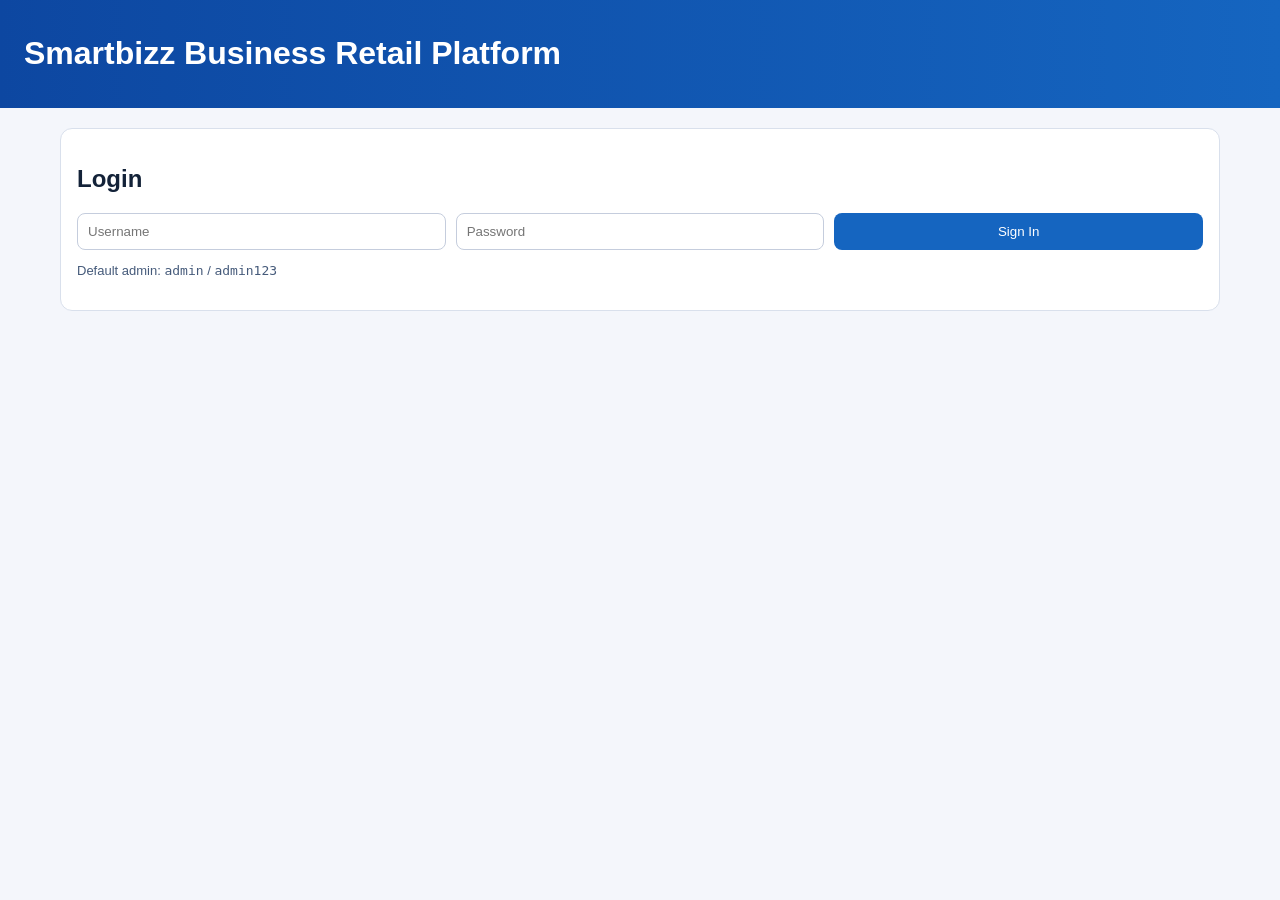
==== templates/index.html @ 772f0a19 "Initial Smartbizz platform app" ====
<!DOCTYPE html>
<html lang="en">
<head>
  <meta charset="UTF-8" />
  <meta name="viewport" content="width=device-width, initial-scale=1.0" />
  <title>Smartbizz Business Retail Platform</title>
  <link rel="stylesheet" href="/static/styles.css" />
</head>
<body>
  <header class="topbar">
    <h1>Smartbizz Business Retail Platform</h1>
    <div id="userInfo"></div>
  </header>

  <main class="container">
    <section id="loginSection" class="card">
      <h2>Login</h2>
      <form id="loginForm" class="grid-form">
        <input type="text" id="username" placeholder="Username" required />
        <input type="password" id="password" placeholder="Password" required />
        <button type="submit">Sign In</button>
      </form>
      <p class="hint">Default admin: <code>admin</code> / <code>admin123</code></p>
      <p id="loginError" class="error"></p>
    </section>

    <section id="appSection" class="hidden">
      <nav class="tabs">
        <button data-tab="dashboard" class="active">Dashboard</button>
        <button data-tab="customers">Customers</button>
        <button data-tab="inventory">Inventory</button>
        <button data-tab="sales">POS Sales</button>
        <button data-tab="reports">Reports</button>
        <button data-tab="users">Users</button>
        <button id="logoutBtn" class="danger">Logout</button>
      </nav>

      <section id="dashboard" class="tab-content card"></section>

      <section id="customers" class="tab-content card hidden">
        <h2>Customer Management</h2>
        <form id="customerForm" class="grid-form">
          <input type="hidden" id="customerId" />
          <input type="text" id="customerName" placeholder="Name" required />
          <input type="email" id="customerEmail" placeholder="Email" />
          <input type="text" id="customerPhone" placeholder="Phone" />
          <input type="text" id="customerAddress" placeholder="Address" />
          <button type="submit">Save Customer</button>
        </form>
        <input type="text" id="customerSearch" placeholder="Search customers" />
        <div id="customersTable"></div>
      </section>

      <section id="inventory" class="tab-content card hidden">
        <h2>Inventory Management</h2>
        <form id="productForm" class="grid-form">
          <input type="hidden" id="productId" />
          <input type="text" id="productSku" placeholder="SKU" required />
          <input type="text" id="productName" placeholder="Product Name" required />
          <input type="number" id="productPrice" placeholder="Price" step="0.01" min="0" required />
          <input type="number" id="productStock" placeholder="Stock Qty" min="0" required />
          <button type="submit">Save Product</button>
        </form>
        <h3>Low Stock Alerts (<=10)</h3>
        <div id="lowStockList"></div>
        <div id="productsTable"></div>
      </section>

      <section id="sales" class="tab-content card hidden">
        <h2>Sales Management (POS)</h2>
        <form id="saleForm" class="grid-form">
          <select id="saleCustomer"></select>
          <select id="saleProduct"></select>
          <input type="number" id="saleQty" min="1" value="1" required />
          <button type="button" id="addSaleItem">Add Item</button>
          <button type="submit">Complete Sale</button>
        </form>
        <div id="saleCart"></div>
        <div id="salesList"></div>
        <div id="receiptView"></div>
      </section>

      <section id="reports" class="tab-content card hidden">
        <h2>Reporting & Analytics</h2>
        <div id="reportsView"></div>
      </section>

      <section id="users" class="tab-content card hidden">
        <h2>User Authentication & Roles</h2>
        <form id="userForm" class="grid-form">
          <input type="text" id="newFullName" placeholder="Full Name" required />
          <input type="text" id="newUsername" placeholder="Username" required />
          <input type="password" id="newPassword" placeholder="Password" required />
          <select id="newRole">
            <option value="staff">Staff</option>
            <option value="admin">Admin</option>
          </select>
          <button type="submit">Create User</button>
        </form>
        <div id="usersList"></div>
      </section>
    </section>
  </main>

  <script src="/static/app.js"></script>
</body>
</html>
---- static/styles.css ----
:root {
  --bg: #f4f6fb;
  --text: #132238;
  --card: #ffffff;
  --accent: #1565c0;
  --danger: #c62828;
  --border: #d9e0ec;
}

* { box-sizing: border-box; }

body {
  margin: 0;
  font-family: Segoe UI, Tahoma, sans-serif;
  background: var(--bg);
  color: var(--text);
}

.topbar {
  background: linear-gradient(90deg, #0d47a1, #1565c0);
  color: #fff;
  padding: 14px 24px;
  display: flex;
  justify-content: space-between;
  align-items: center;
}

.container { padding: 20px; max-width: 1200px; margin: 0 auto; }

.card {
  background: var(--card);
  border: 1px solid var(--border);
  border-radius: 12px;
  padding: 16px;
  margin-bottom: 16px;
}

.grid-form {
  display: grid;
  grid-template-columns: repeat(auto-fit, minmax(180px, 1fr));
  gap: 10px;
  margin-bottom: 12px;
}

input, select, button {
  padding: 10px;
  border: 1px solid #c5cddd;
  border-radius: 8px;
}

button {
  background: var(--accent);
  color: #fff;
  border: none;
  cursor: pointer;
}

button.danger { background: var(--danger); }

button:disabled { background: #8a9ab3; cursor: not-allowed; }

.tabs { display: flex; gap: 8px; flex-wrap: wrap; margin-bottom: 12px; }
.tabs button.active { background: #0d47a1; }

.hidden { display: none; }

.error { color: var(--danger); }
.hint { font-size: 13px; color: #455a7a; }

.table-wrap { overflow: auto; }

table { width: 100%; border-collapse: collapse; margin-top: 8px; }
th, td { border: 1px solid #d6deed; padding: 8px; text-align: left; }
th { background: #eef3fb; }

.tag {
  display: inline-block;
  padding: 3px 8px;
  border-radius: 999px;
  font-size: 12px;
  background: #e3efff;
}

.low { background: #ffe3e3; color: #8b1f1f; }

@media (max-width: 720px) {
  .topbar h1 { font-size: 18px; }
}
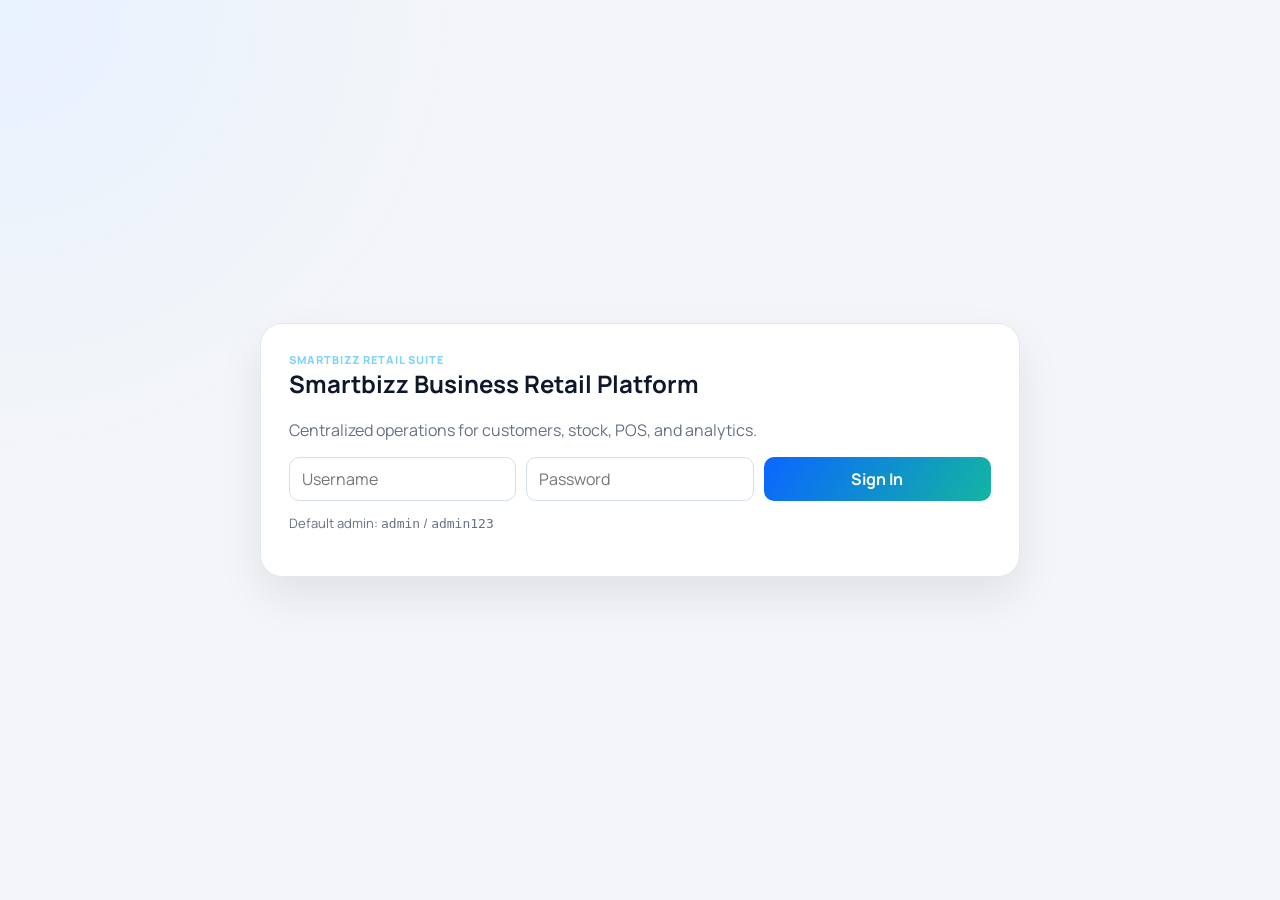
==== commit b6ac38e4: "Overhaul UI and seed realistic retail data" ====
--- a/templates/index.html
+++ b/templates/index.html
@@ -4,17 +4,17 @@
   <meta charset="UTF-8" />
   <meta name="viewport" content="width=device-width, initial-scale=1.0" />
   <title>Smartbizz Business Retail Platform</title>
+  <link rel="preconnect" href="https://fonts.googleapis.com">
+  <link rel="preconnect" href="https://fonts.gstatic.com" crossorigin>
+  <link href="https://fonts.googleapis.com/css2?family=Manrope:wght@400;500;700;800&display=swap" rel="stylesheet">
   <link rel="stylesheet" href="/static/styles.css" />
 </head>
 <body>
-  <header class="topbar">
-    <h1>Smartbizz Business Retail Platform</h1>
-    <div id="userInfo"></div>
-  </header>
-
-  <main class="container">
-    <section id="loginSection" class="card">
-      <h2>Login</h2>
+  <section id="loginSection" class="login-shell">
+    <div class="login-card">
+      <p class="eyebrow">Smartbizz Retail Suite</p>
+      <h1>Smartbizz Business Retail Platform</h1>
+      <p class="subtitle">Centralized operations for customers, stock, POS, and analytics.</p>
       <form id="loginForm" class="grid-form">
         <input type="text" id="username" placeholder="Username" required />
         <input type="password" id="password" placeholder="Password" required />
@@ -22,71 +22,84 @@
       </form>
       <p class="hint">Default admin: <code>admin</code> / <code>admin123</code></p>
       <p id="loginError" class="error"></p>
-    </section>
+    </div>
+  </section>
 
-    <section id="appSection" class="hidden">
-      <nav class="tabs">
+  <main id="appSection" class="app-shell hidden">
+    <aside class="sidebar">
+      <div>
+        <p class="eyebrow">Smartbizz</p>
+        <h2>Retail Command Center</h2>
+      </div>
+      <nav class="nav-stack">
         <button data-tab="dashboard" class="active">Dashboard</button>
         <button data-tab="customers">Customers</button>
         <button data-tab="inventory">Inventory</button>
         <button data-tab="sales">POS Sales</button>
         <button data-tab="reports">Reports</button>
-        <button data-tab="users">Users</button>
-        <button id="logoutBtn" class="danger">Logout</button>
+        <button data-tab="users">Team Access</button>
       </nav>
+      <button id="logoutBtn" class="danger">Logout</button>
+    </aside>
+
+    <section class="workspace">
+      <header class="workspace-head card">
+        <h1>Smartbizz Business Retail Platform</h1>
+        <div id="userInfo" class="tag"></div>
+      </header>
 
       <section id="dashboard" class="tab-content card"></section>
 
       <section id="customers" class="tab-content card hidden">
-        <h2>Customer Management</h2>
+        <div class="section-head"><h2>Customer Management</h2></div>
         <form id="customerForm" class="grid-form">
           <input type="hidden" id="customerId" />
-          <input type="text" id="customerName" placeholder="Name" required />
+          <input type="text" id="customerName" placeholder="Customer Name" required />
           <input type="email" id="customerEmail" placeholder="Email" />
           <input type="text" id="customerPhone" placeholder="Phone" />
           <input type="text" id="customerAddress" placeholder="Address" />
           <button type="submit">Save Customer</button>
         </form>
-        <input type="text" id="customerSearch" placeholder="Search customers" />
+        <input type="text" id="customerSearch" placeholder="Search by name, email, phone" />
         <div id="customersTable"></div>
       </section>
 
       <section id="inventory" class="tab-content card hidden">
-        <h2>Inventory Management</h2>
+        <div class="section-head"><h2>Inventory Management</h2></div>
         <form id="productForm" class="grid-form">
           <input type="hidden" id="productId" />
           <input type="text" id="productSku" placeholder="SKU" required />
           <input type="text" id="productName" placeholder="Product Name" required />
-          <input type="number" id="productPrice" placeholder="Price" step="0.01" min="0" required />
+          <input type="number" id="productPrice" placeholder="Unit Price" step="0.01" min="0" required />
           <input type="number" id="productStock" placeholder="Stock Qty" min="0" required />
           <button type="submit">Save Product</button>
         </form>
-        <h3>Low Stock Alerts (<=10)</h3>
-        <div id="lowStockList"></div>
+        <h3>Low Stock Alerts</h3>
+        <div id="lowStockList" class="alert-row"></div>
         <div id="productsTable"></div>
       </section>
 
       <section id="sales" class="tab-content card hidden">
-        <h2>Sales Management (POS)</h2>
+        <div class="section-head"><h2>POS Sales</h2></div>
         <form id="saleForm" class="grid-form">
           <select id="saleCustomer"></select>
           <select id="saleProduct"></select>
           <input type="number" id="saleQty" min="1" value="1" required />
-          <button type="button" id="addSaleItem">Add Item</button>
+          <button type="button" id="addSaleItem">Add to Cart</button>
           <button type="submit">Complete Sale</button>
         </form>
         <div id="saleCart"></div>
+        <div id="receiptView"></div>
         <div id="salesList"></div>
-        <div id="receiptView"></div>
       </section>
 
       <section id="reports" class="tab-content card hidden">
-        <h2>Reporting & Analytics</h2>
+        <div class="section-head"><h2>Reports & Analytics</h2></div>
         <div id="reportsView"></div>
       </section>
 
       <section id="users" class="tab-content card hidden">
-        <h2>User Authentication & Roles</h2>
+        <div class="section-head"><h2>User Authentication & Roles</h2></div>
         <form id="userForm" class="grid-form">
           <input type="text" id="newFullName" placeholder="Full Name" required />
           <input type="text" id="newUsername" placeholder="Username" required />
--- a/static/styles.css
+++ b/static/styles.css
@@ -1,39 +1,105 @@
 :root {
-  --bg: #f4f6fb;
-  --text: #132238;
+  --bg: #f3f5f8;
   --card: #ffffff;
-  --accent: #1565c0;
-  --danger: #c62828;
-  --border: #d9e0ec;
+  --text: #0f172a;
+  --muted: #667085;
+  --line: #e2e8f0;
+  --brand: #0b66ff;
+  --brand-2: #13b5a2;
+  --danger: #e53935;
+  --ok: #0a8f5b;
 }
 
 * { box-sizing: border-box; }
 
 body {
   margin: 0;
-  font-family: Segoe UI, Tahoma, sans-serif;
-  background: var(--bg);
+  font-family: "Manrope", "Segoe UI", sans-serif;
   color: var(--text);
-}
-
-.topbar {
-  background: linear-gradient(90deg, #0d47a1, #1565c0);
-  color: #fff;
-  padding: 14px 24px;
+  background: radial-gradient(circle at top left, #e8f1ff 0, #f3f5f8 30%, #f3f5f8 100%);
+}
+
+.hidden { display: none !important; }
+
+.login-shell {
+  min-height: 100vh;
+  display: grid;
+  place-items: center;
+  padding: 24px;
+}
+
+.login-card {
+  width: min(760px, 100%);
+  background: var(--card);
+  border: 1px solid var(--line);
+  border-radius: 22px;
+  padding: 28px;
+  box-shadow: 0 20px 45px rgba(2, 6, 23, 0.08);
+}
+
+.app-shell {
+  display: grid;
+  grid-template-columns: 260px 1fr;
+  min-height: 100vh;
+}
+
+.sidebar {
+  background: linear-gradient(180deg, #0b1d3a 0%, #0a152b 100%);
+  color: #dce6f7;
+  padding: 24px;
+  display: flex;
+  flex-direction: column;
+  gap: 18px;
+}
+
+.workspace {
+  padding: 22px;
+  display: grid;
+  gap: 14px;
+}
+
+.workspace-head {
+  display: flex;
+  align-items: center;
+  justify-content: space-between;
+}
+
+.workspace-head h1 {
+  margin: 0;
+  font-size: 22px;
+}
+
+.eyebrow {
+  margin: 0;
+  color: #7dd3fc;
+  text-transform: uppercase;
+  letter-spacing: 0.09em;
+  font-size: 11px;
+  font-weight: 800;
+}
+
+.subtitle { color: var(--muted); margin-top: 0; }
+
+.nav-stack {
+  display: grid;
+  gap: 8px;
+}
+
+.card {
+  background: var(--card);
+  border: 1px solid var(--line);
+  border-radius: 18px;
+  padding: 18px;
+  box-shadow: 0 8px 18px rgba(15, 23, 42, 0.04);
+}
+
+.section-head {
   display: flex;
   justify-content: space-between;
   align-items: center;
 }
 
-.container { padding: 20px; max-width: 1200px; margin: 0 auto; }
-
-.card {
-  background: var(--card);
-  border: 1px solid var(--border);
-  border-radius: 12px;
-  padding: 16px;
-  margin-bottom: 16px;
-}
+h1, h2, h3 { margin-top: 0; }
 
 .grid-form {
   display: grid;
@@ -43,46 +109,94 @@
 }
 
 input, select, button {
-  padding: 10px;
-  border: 1px solid #c5cddd;
-  border-radius: 8px;
+  border-radius: 10px;
+  border: 1px solid #d5deeb;
+  padding: 10px 12px;
+  font: inherit;
 }
 
 button {
-  background: var(--accent);
-  color: #fff;
+  background: linear-gradient(120deg, var(--brand), var(--brand-2));
+  color: white;
   border: none;
+  font-weight: 700;
   cursor: pointer;
 }
 
-button.danger { background: var(--danger); }
-
-button:disabled { background: #8a9ab3; cursor: not-allowed; }
-
-.tabs { display: flex; gap: 8px; flex-wrap: wrap; margin-bottom: 12px; }
-.tabs button.active { background: #0d47a1; }
-
-.hidden { display: none; }
-
-.error { color: var(--danger); }
-.hint { font-size: 13px; color: #455a7a; }
-
-.table-wrap { overflow: auto; }
-
-table { width: 100%; border-collapse: collapse; margin-top: 8px; }
-th, td { border: 1px solid #d6deed; padding: 8px; text-align: left; }
-th { background: #eef3fb; }
+.nav-stack button,
+#logoutBtn {
+  text-align: left;
+  background: #12284b;
+  border: 1px solid #1f3a67;
+}
+
+.nav-stack button.active {
+  background: linear-gradient(120deg, #1e40af, #0284c7);
+}
+
+button.danger { background: #8f2233; }
+
+#logoutBtn { margin-top: auto; }
+
+.table-wrap { overflow: auto; border: 1px solid var(--line); border-radius: 12px; }
+
+table {
+  width: 100%;
+  border-collapse: collapse;
+  background: white;
+}
+
+th, td { padding: 10px; border-bottom: 1px solid #eef2f7; text-align: left; }
+th { background: #f8fbff; color: #1f2937; font-size: 12px; letter-spacing: 0.03em; text-transform: uppercase; }
+
+.kpi-grid {
+  display: grid;
+  grid-template-columns: repeat(auto-fit, minmax(170px, 1fr));
+  gap: 10px;
+  margin-bottom: 14px;
+}
+
+.kpi {
+  border: 1px solid #dbe8ff;
+  border-radius: 14px;
+  padding: 12px;
+  background: linear-gradient(150deg, #f8fbff, #eef6ff);
+}
+
+.kpi p { margin: 0; color: var(--muted); font-size: 12px; }
+.kpi strong { display: block; margin-top: 6px; font-size: 24px; }
 
 .tag {
-  display: inline-block;
-  padding: 3px 8px;
+  display: inline-flex;
+  padding: 4px 10px;
   border-radius: 999px;
   font-size: 12px;
-  background: #e3efff;
-}
-
-.low { background: #ffe3e3; color: #8b1f1f; }
-
-@media (max-width: 720px) {
-  .topbar h1 { font-size: 18px; }
-}
+  font-weight: 700;
+  background: #e9f2ff;
+  color: #0a4db2;
+}
+
+.tag.low { background: #ffe8e8; color: #9f2c2c; }
+.tag.ok { background: #e8fbf2; color: var(--ok); }
+
+.alert-row {
+  display: flex;
+  flex-wrap: wrap;
+  gap: 8px;
+  margin-bottom: 12px;
+}
+
+.receipt-card {
+  border: 1px solid #dce8ff;
+  border-radius: 14px;
+  padding: 12px;
+  background: #f8fbff;
+}
+
+.error { color: var(--danger); }
+.hint { color: var(--muted); font-size: 13px; }
+
+@media (max-width: 960px) {
+  .app-shell { grid-template-columns: 1fr; }
+  .sidebar { border-radius: 0 0 14px 14px; }
+}
